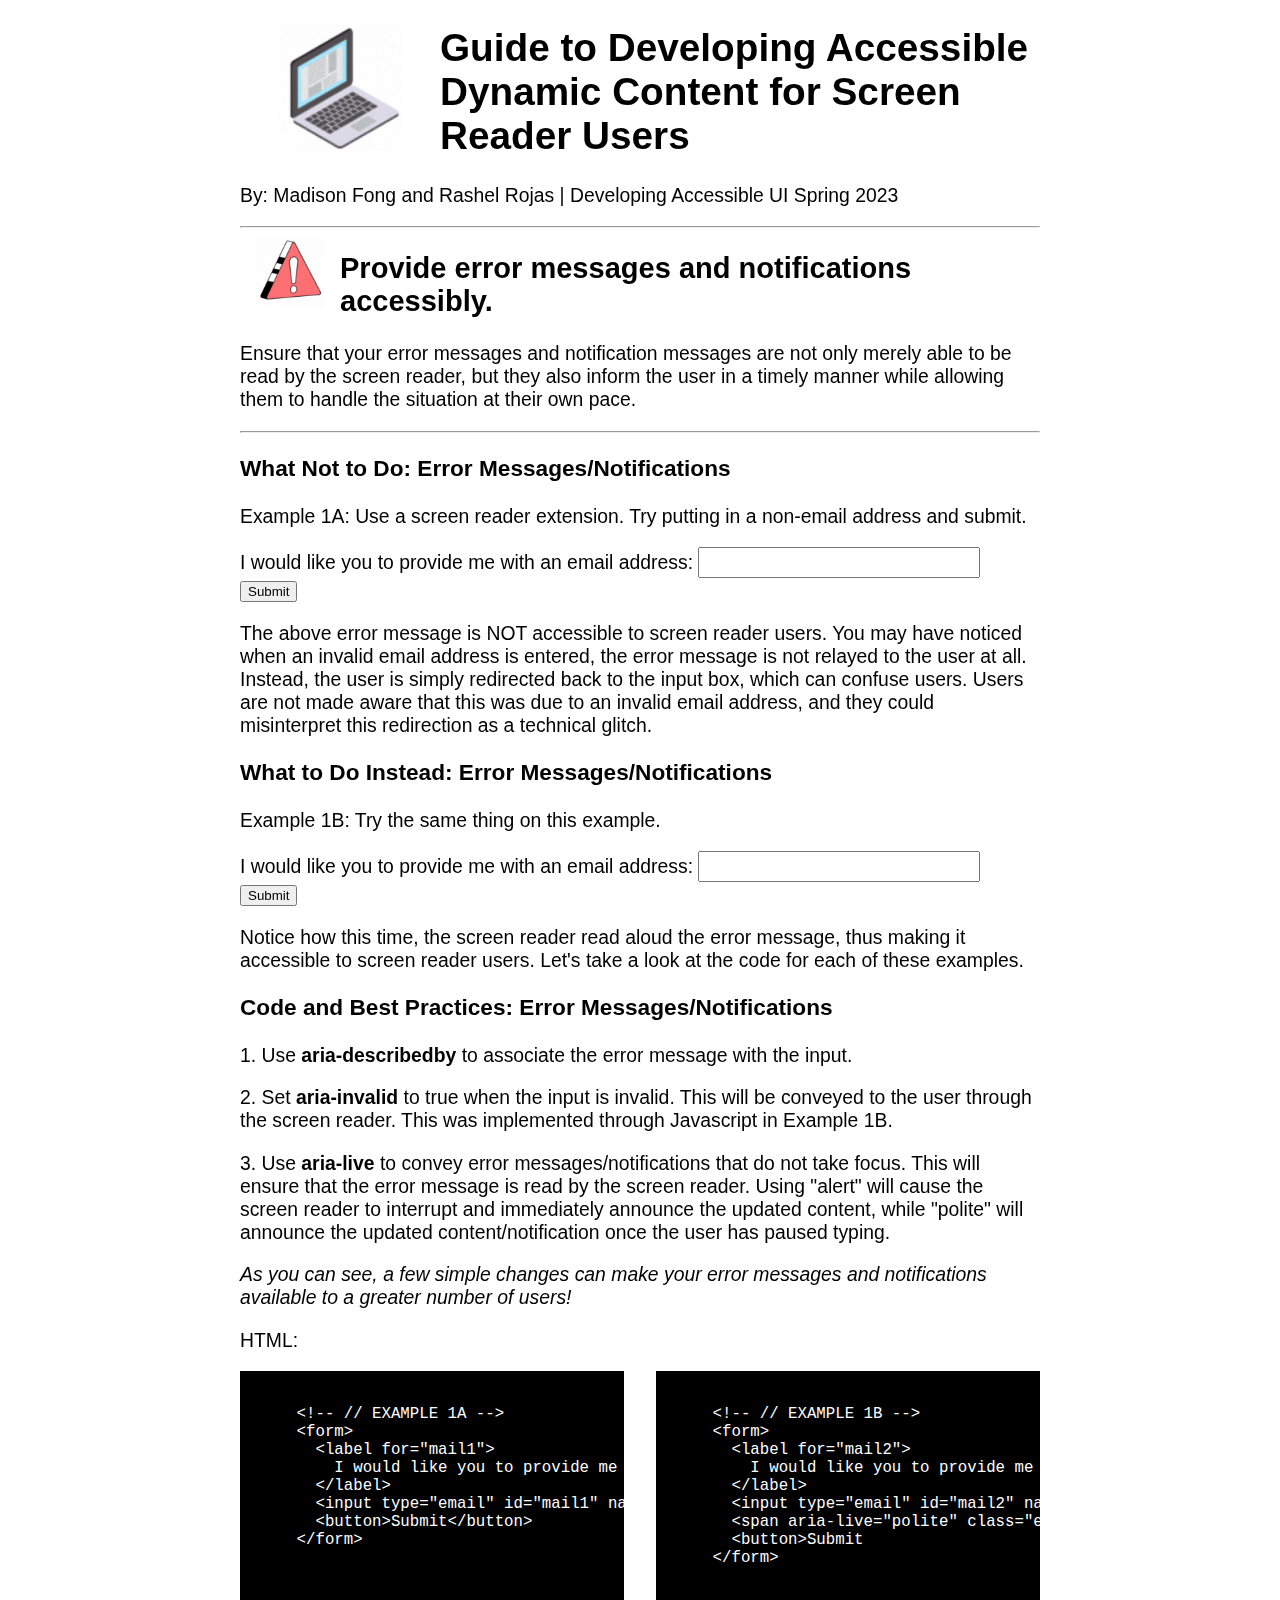
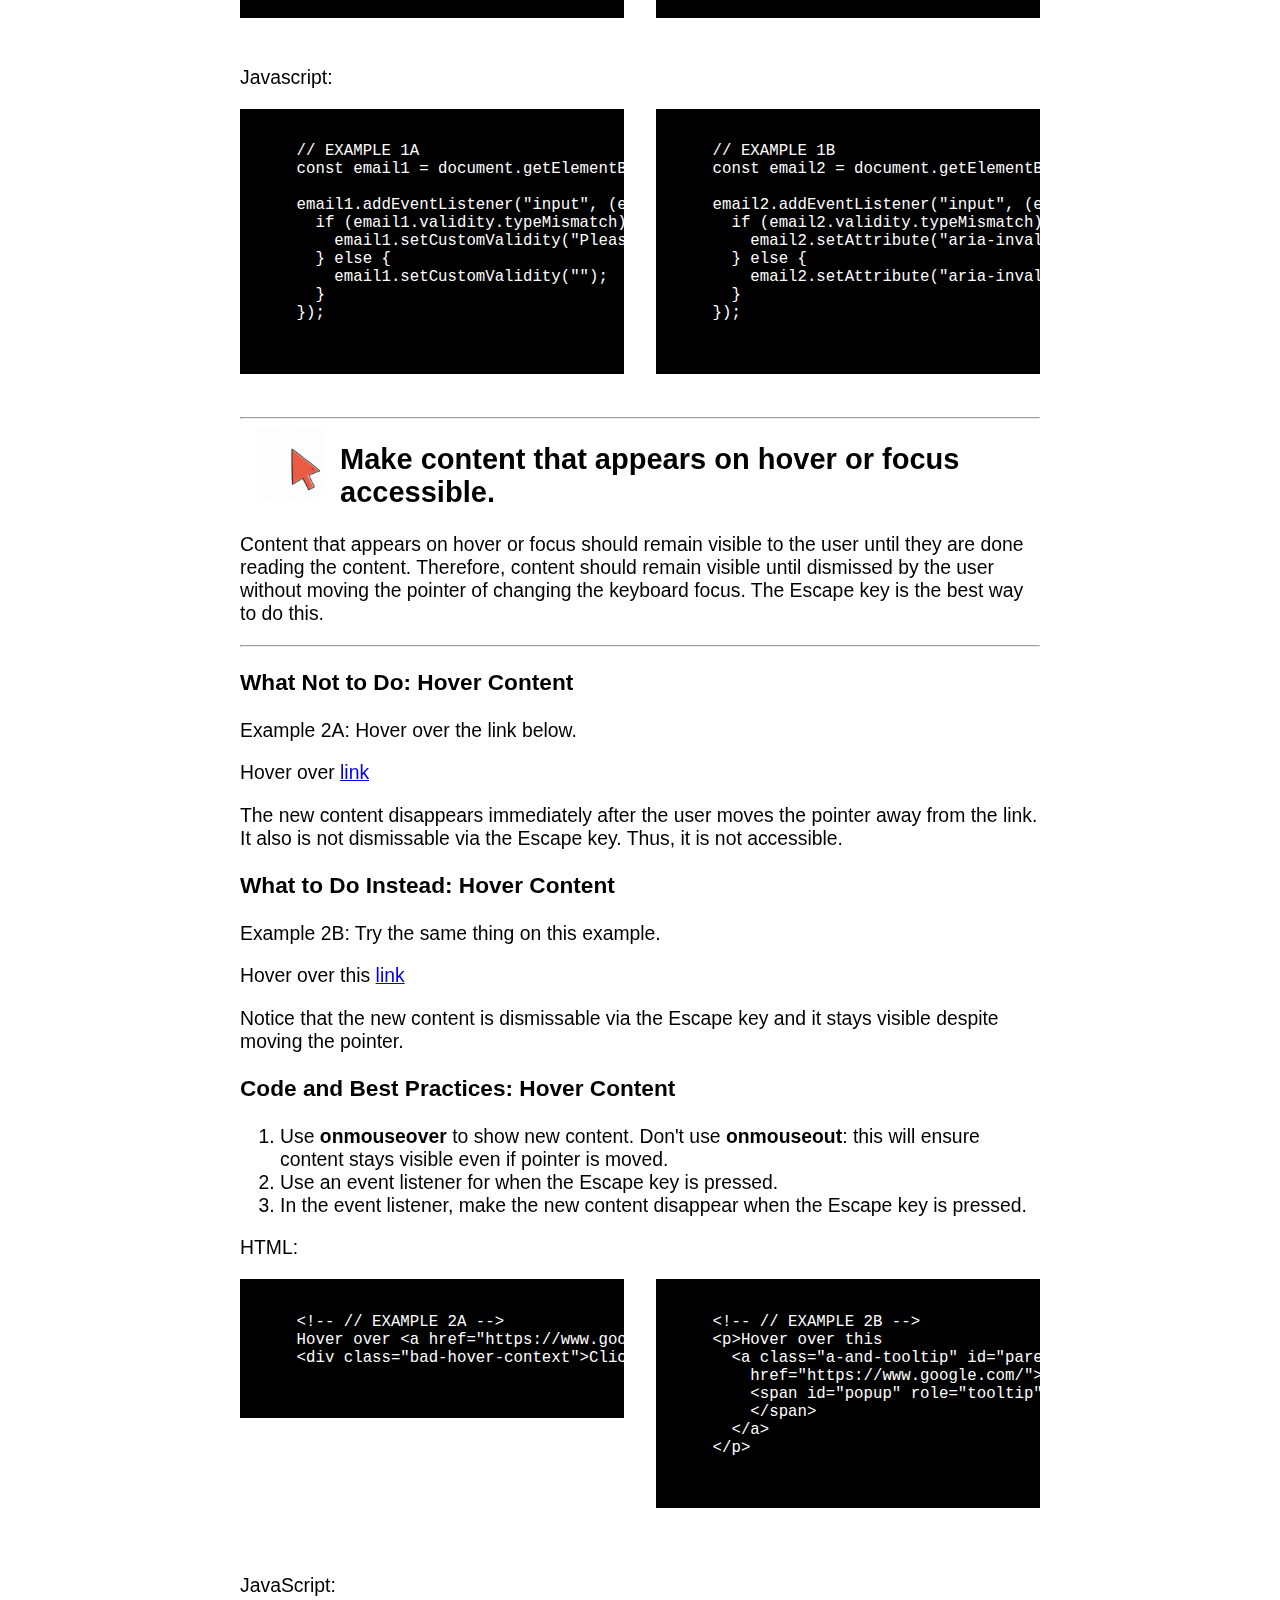
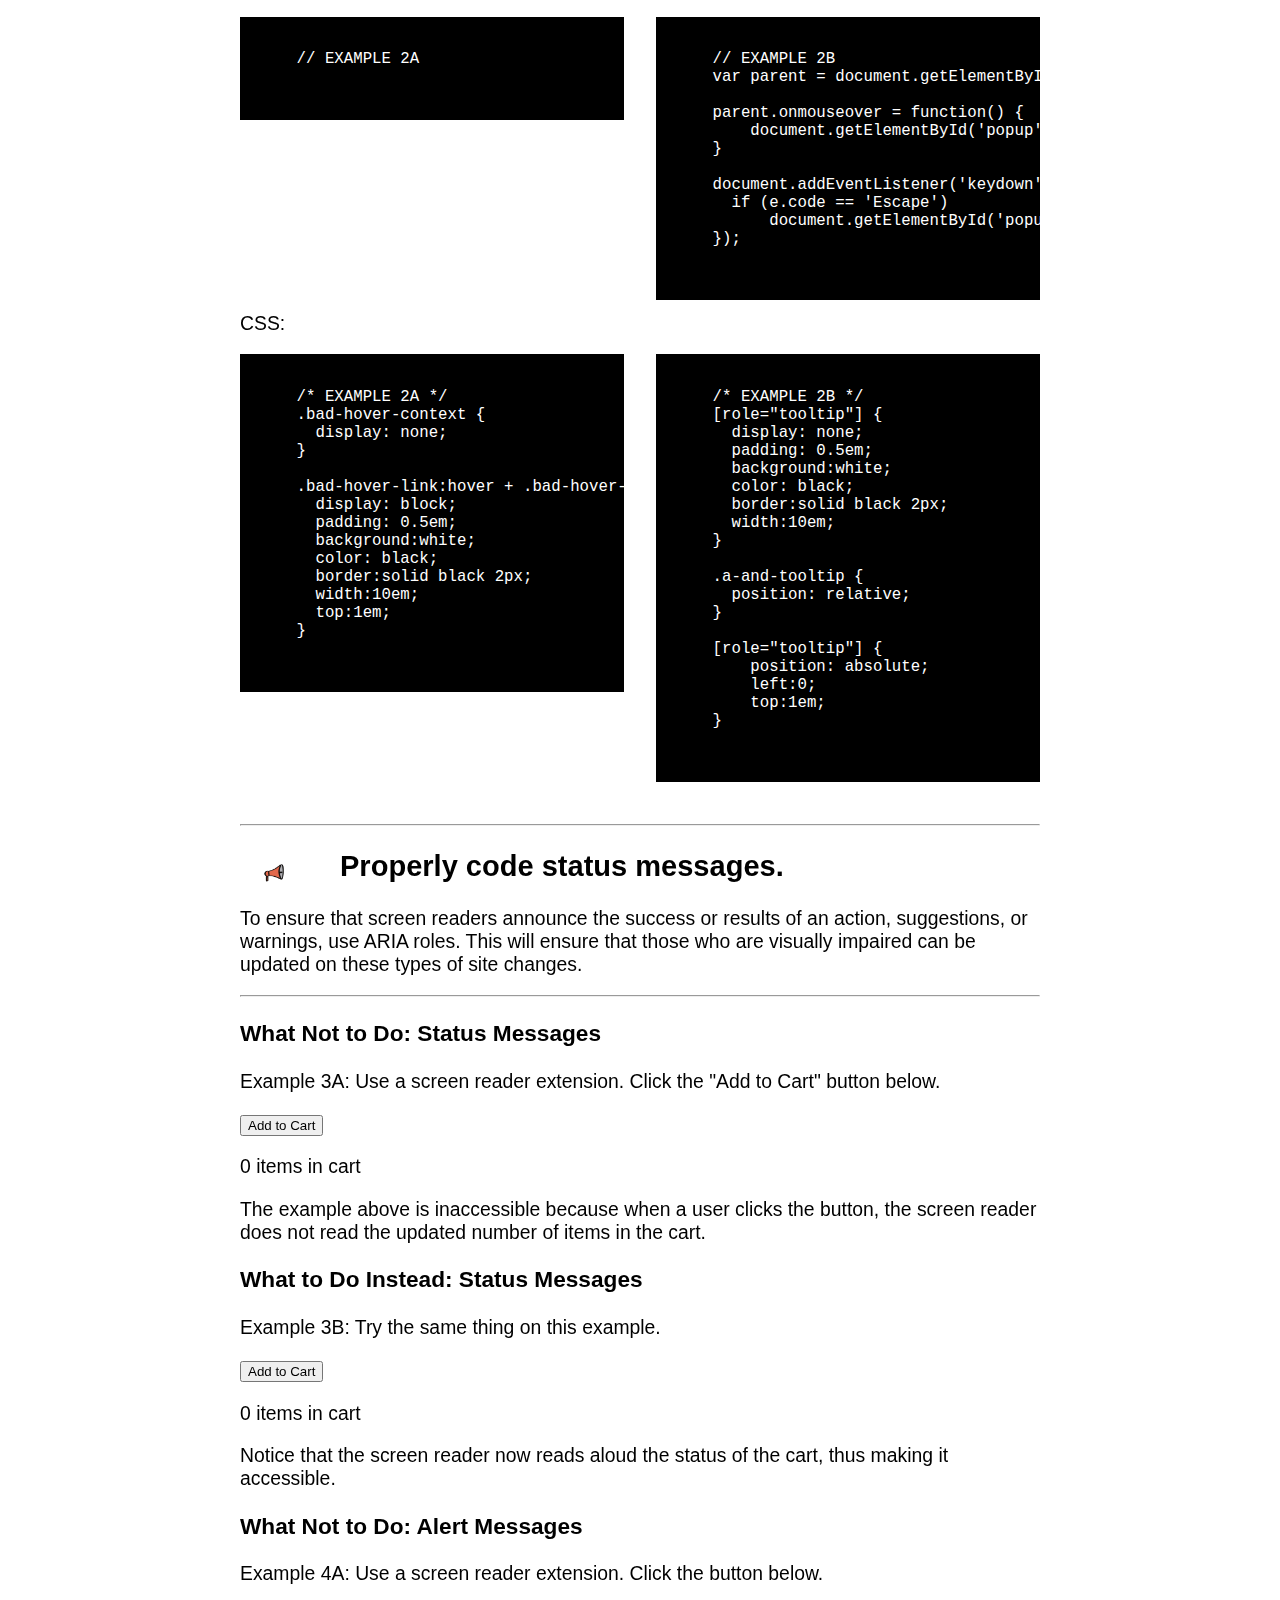
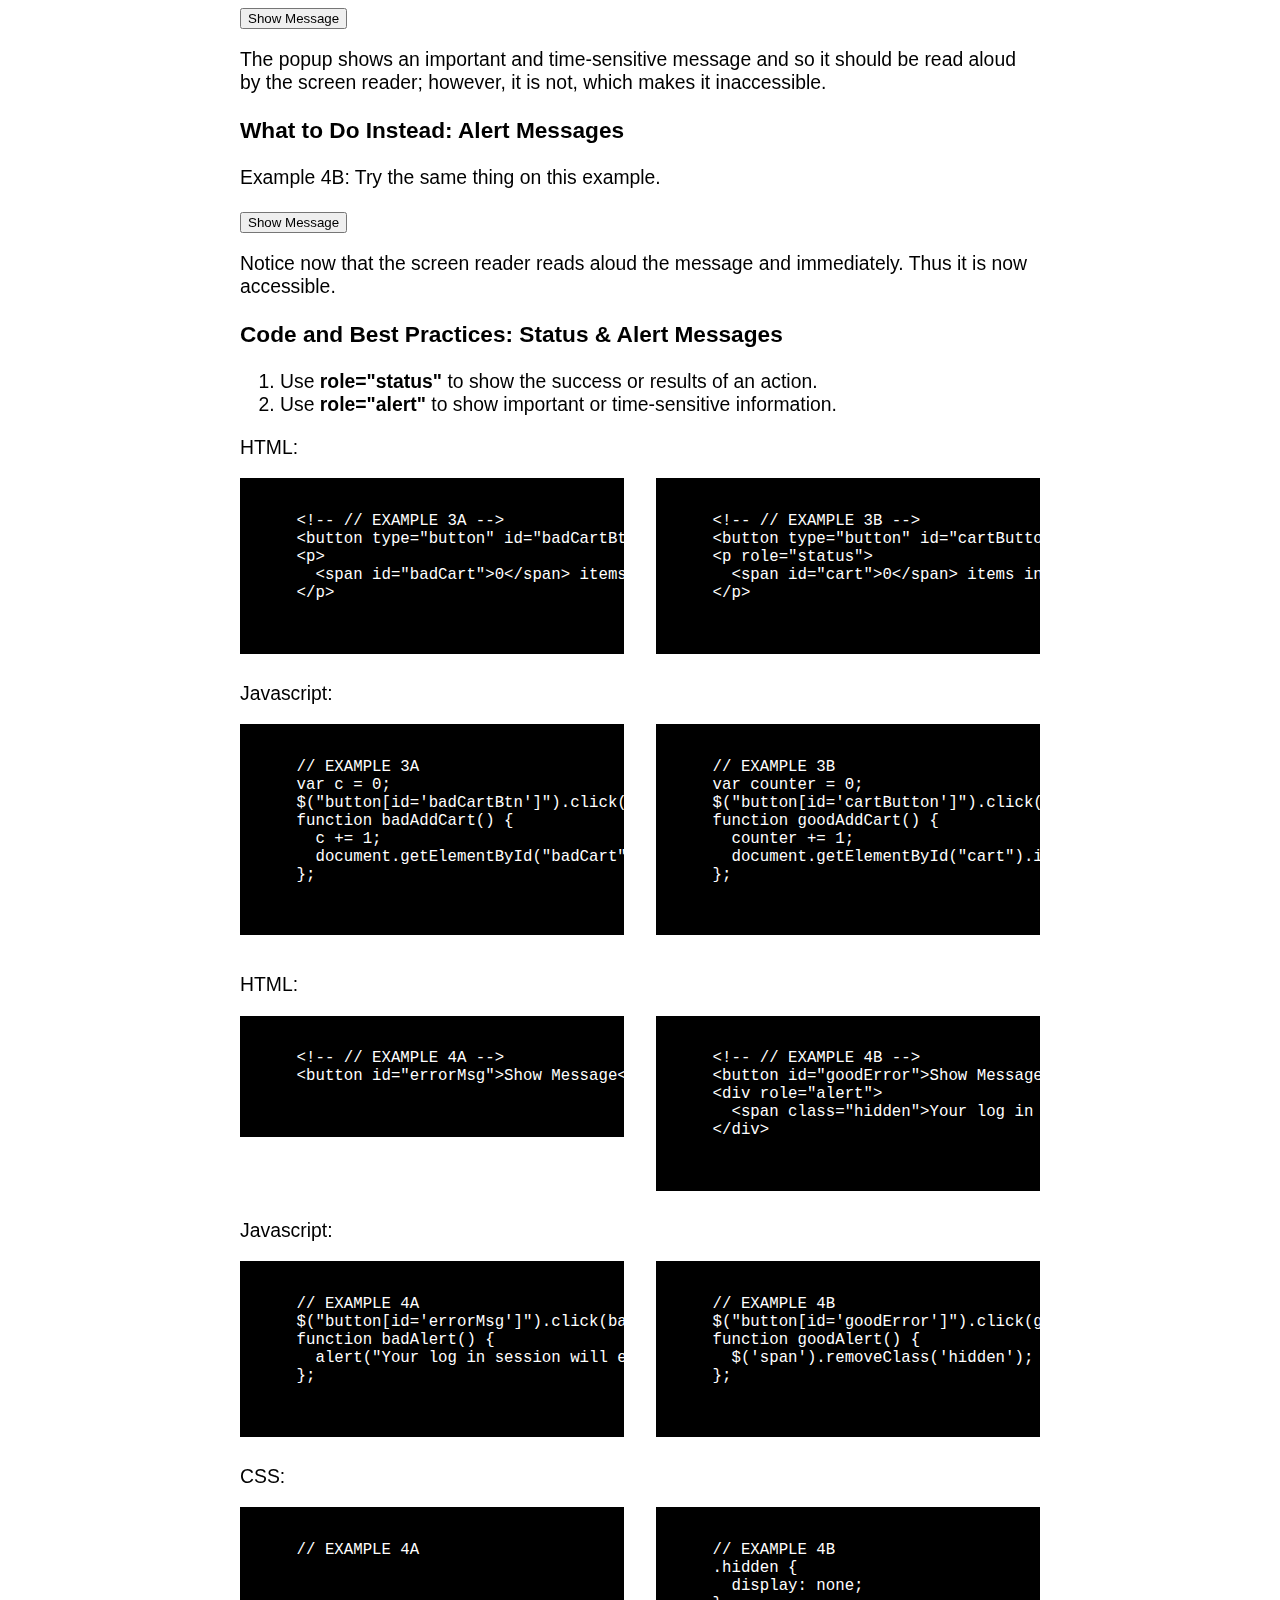
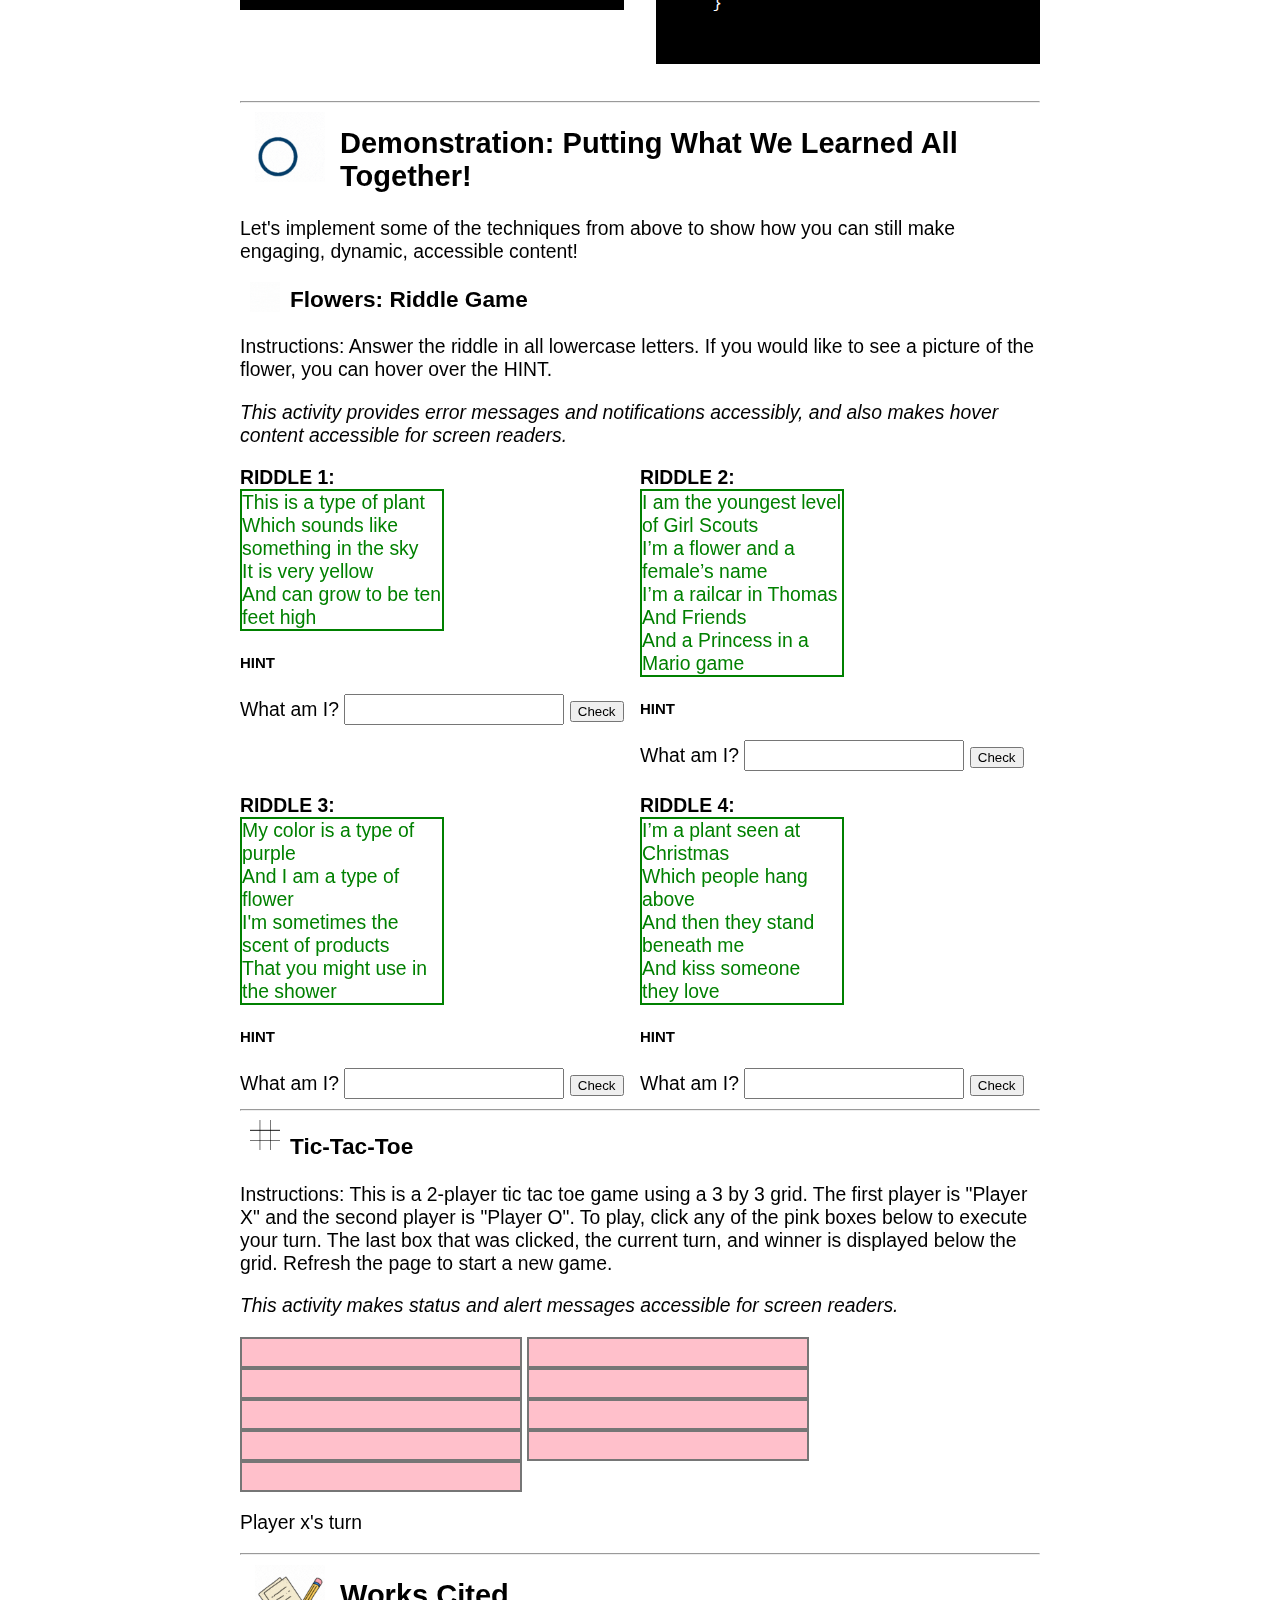
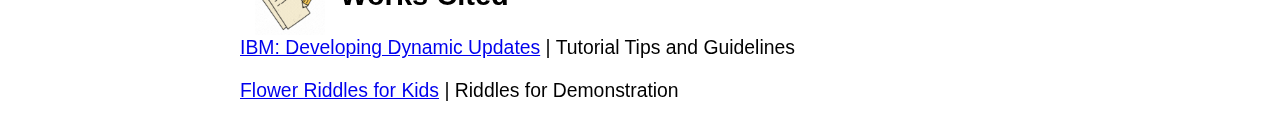
==== index.html @ 97b71809 "moved files" ====
<!DOCTYPE html>
<html lang="en">
<head>
  <meta charset="utf-8">
  <title>Guide to Developing Accessible Dynamic Content for Screen Reader Users</title>
  <link rel="stylesheet" href="css/reader.css">
  <script src="https://ajax.googleapis.com/ajax/libs/jquery/3.2.1/jquery.min.js"></script>
  <script src="scripts/reader.js"></script>
</head>
<body>
<div class="offscreen"></div>
<div class="container">

<div class="h1leftgif">
  <img src="pics/computer.gif" alt="scrolling computer gif">
</div>
<h1>Guide to Developing Accessible Dynamic Content for Screen Reader Users</h1>
<p>By: Madison Fong and Rashel Rojas | Developing Accessible UI Spring 2023</p>

<hr>

<!-- LEVEL 1: ERROR MESSAGES -->
<div class="h2leftgif">
  <img src="pics/notification.gif" alt="notification triangle gif">
</div>
<h2>Provide error messages and notifications accessibly.</h2>
<p>Ensure that your error messages and notification messages are not only merely able to be read by the screen reader,
  but they also inform the user in a timely manner while allowing them to handle the situation at their own pace.</p>
  
<hr>

<h3>What Not to Do: Error Messages/Notifications</h3>
<p>Example 1A: Use a screen reader extension. Try putting in a non-email address and submit.</p>
  <!-- Code from: https://developer.mozilla.org/en-US/docs/Learn/Forms/Form_validation -->
<form>
  <label for="mail1">
    I would like you to provide me with an email address:
  </label>
  <input type="email" id="mail1" name="mail1" />
  <button>Submit</button>
</form>
<p>The above error message is NOT accessible to screen reader users. You may have noticed when an invalid email address
  is entered, the error message is not relayed to the user at all. Instead, the user is simply redirected back to the
  input box, which can confuse users. Users are not made aware that this was due to an invalid email address, and they
  could misinterpret this redirection as a technical glitch.</p>
<h3>What to Do Instead: Error Messages/Notifications</h3>
<p>Example 1B: Try the same thing on this example.</p>
<form>
  <label for="mail2">
    I would like you to provide me with an email address:
  </label>
  <input type="email" id="mail2" name="mail2" required aria-describedby="errmsg" aria-invalid="false"/>
  <button>Submit</button>
  <span aria-live="polite" class="errmsg" id="errmsg" hidden>Please enter a valid email address.</span>
</form>
<p>Notice how this time, the screen reader read aloud the error message, thus making it accessible to screen reader users.
  Let's take a look at the code for each of these examples.</p>
<h3>Code and Best Practices: Error Messages/Notifications</h3>

<p>1. Use <b>aria-describedby</b> to associate the error message with the input.</p>
<p>2. Set <b>aria-invalid</b> to true when the input is invalid. This will be conveyed to the user through the screen reader.
  This was implemented through Javascript in Example 1B.</p>
<p>3. Use <b>aria-live</b> to convey error messages/notifications that do not take focus. This will ensure that the error
  message is read by the screen reader. Using "alert" will cause the screen reader to interrupt and immediately announce the
  updated content, while "polite" will announce the updated content/notification once the user has paused typing.</p>
<p><i>As you can see, a few simple changes can make your error messages and notifications available to a greater number of users!</i></p>

<p>HTML:</p>
<div class="codeleft">
  <pre>
    <code>
      &lt;!-- // EXAMPLE 1A -->
      &lt;form>
        &lt;label for="mail1">
          I would like you to provide me with an email address:
        &lt;/label>
        &lt;input type="email" id="mail1" name="mail1" />
        &lt;button>Submit&lt;/button>
      &lt;/form>

    </code>
  </pre>
</div>

<div class="coderight">
  <pre>
    <code>
      &lt;!-- // EXAMPLE 1B -->
      &lt;form>
        &lt;label for="mail2">
          I would like you to provide me with an email address:
        &lt;/label>
        &lt;input type="email" id="mail2" name="mail2" required aria-describedby="errmsg" aria-invalid="false"/>
        &lt;span aria-live="polite" class="errmsg" id="errmsg" hidden>Please enter a valid email address.</span>
        &lt;button>Submit</button>
      &lt;/form>
    </code>
  </pre>
</div>

<br> <br> <br> <br> <br> <br> <br> <br> <br> <br> <br> <br> 
<p>Javascript:</p>
<div class="codeleft">
  <pre>
    <code>
      // EXAMPLE 1A
      const email1 = document.getElementById("mail1");
  
      email1.addEventListener("input", (event) => {
        if (email1.validity.typeMismatch) {
          email1.setCustomValidity("Please enter a valid email address.");
        } else {
          email1.setCustomValidity("");
        }
      });
    </code>
  </pre>
</div>

<div class="coderight">
  <pre>
    <code>
      // EXAMPLE 1B
      const email2 = document.getElementById("mail2");

      email2.addEventListener("input", (event) => {
        if (email2.validity.typeMismatch) {
          email2.setAttribute("aria-invalid", "true");
        } else {
          email2.setAttribute("aria-invalid", "false")
        }
      });
    </code>
  </pre>
</div>

<br> <br> <br> <br> <br> <br> <br> <br> <br> <br> <br> <br> <br>

<hr>

<!-- LEVEL 2: HOVER CONTENT -->

<div class="h2leftgif">
  <img src="pics/click.gif" alt="mouse cursor clicking gif">
</div>
<h2>Make content that appears on hover or focus accessible.</h2>
<p>Content that appears on hover or focus should remain visible to the user until they are
  done reading the content. Therefore, content should remain visible until dismissed by the user
  without moving the pointer of changing the keyboard focus. The Escape key is the best way to do this.
</p>

<hr>

<h3>What Not to Do: Hover Content</h3>
<p>Example 2A: Hover over the link below. </p>
Hover over <a href="https://www.google.com/" class="bad-hover-link">link</a>
<div class="bad-hover-context">Clicking the link will open Google.</div>
<p>The new content disappears immediately after the user moves the pointer
  away from the link. It also is not dismissable via the Escape key. Thus,
  it is not accessible.
</p>

<h3>What to Do Instead: Hover Content</h3>
<p>Example 2B: Try the same thing on this example.</p>
<!--Code Source: https://www.w3.org/WAI/WCAG21/Techniques/client-side-script/SCR39-->
<p>Hover over this 
  <a class="a-and-tooltip" id="parent" 
    href="https://www.google.com/">link
    <span id="popup" role="tooltip">Clicking the link will open Google.
    </span>
  </a>
</p>
<p>Notice that the new content is dismissable via the Escape key and it stays
  visible despite moving the pointer.
</p>

<h3>Code and Best Practices: Hover Content</h3>
<ol>
  <li>Use <b>onmouseover</b> to show new content. Don't use <b>onmouseout</b>: 
    this will ensure content stays visible even if pointer is moved.</li>
  <li>Use an event listener for when the Escape key is pressed. </li>
  <li>In the event listener, make the new content disappear when the Escape key is pressed.</li>
</ol> 

<p>HTML:</p>
<div class="codeleft">
  <pre>
    <code>
      &lt;!-- // EXAMPLE 2A -->
      Hover over &lt;a href="https://www.google.com/" class="bad-hover-link">link&lt;/a>
      &lt;div class="bad-hover-context">Clicking the link will open Google.&lt;/div>
    </code>
  </pre>
</div>

<div class="coderight">
  <pre>
    <code>
      &lt;!-- // EXAMPLE 2B -->
      &lt;p>Hover over this 
        &lt;a class="a-and-tooltip" id="parent" 
          href="https://www.google.com/">link
          &lt;span id="popup" role="tooltip">Clicking the link will open Google.
          &lt;/span>
        &lt;/a>
      &lt;/p>
    </code>
  </pre>
</div>

<br> <br> <br> <br> <br> <br> <br> <br> <br> <br> <br> <br> 

<p>JavaScript:</p>
<div class="codeleft">
  <pre>
    <code> 
      // EXAMPLE 2A 
    </code>
  </pre>
</div>

<div class="coderight">
  <pre>
    <code>
      // EXAMPLE 2B
      var parent = document.getElementById('parent');

      parent.onmouseover = function() {
          document.getElementById('popup').style.display = 'block';
      }

      document.addEventListener('keydown', (e) => {
        if (e.code == 'Escape')
            document.getElementById('popup').style.display = 'none';
      });
    </code>
  </pre>
</div>

<br> <br> <br> <br> <br> <br> <br> <br> <br> <br> <br> <br> 

<p>CSS:</p>
<div class="codeleft">
  <pre>
    <code>
      /* EXAMPLE 2A */
      .bad-hover-context {
        display: none;
      }
      
      .bad-hover-link:hover + .bad-hover-context {
        display: block;
        padding: 0.5em;
        background:white;
        color: black;
        border:solid black 2px;
        width:10em;
        top:1em;  
      }
    </code>
  </pre>
</div>

<div class="coderight">
  <pre>
    <code>
      /* EXAMPLE 2B */
      [role="tooltip"] {
        display: none;
        padding: 0.5em;
        background:white;
        color: black;
        border:solid black 2px;
        width:10em;
      }
      
      .a-and-tooltip {
        position: relative;
      }
      
      [role="tooltip"] {
          position: absolute;
          left:0;
          top:1em;
      }
    </code>
  </pre>
</div>

<br> <br> <br> <br> <br> <br> <br> <br> <br> <br> <br> <br> <br>
<br> <br> <br> <br> <br> <br> <br>

<!-- LEVEL 2: STATUS MESSAGES -->
<hr>
<div class="h2leftgif">
  <img src="pics/announce.gif" alt="megaphone gif">
</div>
<h2> Properly code status messages. </h2>
<p>
  To ensure that screen readers announce the success or results of an action, suggestions,
  or warnings, use ARIA roles. This will ensure that those who are visually impaired can 
  be updated on these types of site changes.
</p>
<hr>

<!-- examples -->
<!-- Source: https://www.w3.org/WAI/WCAG22/Techniques/aria/ARIA22-->
<h3>What Not to Do: Status Messages</h3>
<p>Example 3A: Use a screen reader extension. Click the "Add to Cart" button below. </p>
<button type="button" id="badCartBtn">Add to Cart</button>
<p>
  <span id="badCart">0</span> items in cart
</p>
<p> 
  The example above is inaccessible because when a user clicks the button, 
  the screen reader does not read the updated number of items in the cart. 
</p>

<h3>What to Do Instead: Status Messages</h3>
<p>Example 3B: Try the same thing on this example.</p>
<button type="button" id="cartButton">Add to Cart</button>
<p role="status">
  <span id="cart">0</span> items in cart
</p>
<p> 
  Notice that the screen reader now reads aloud the status of the cart, 
  thus making it accessible.
</p>

<h3>What Not to Do: Alert Messages</h3>
<p>Example 4A: Use a screen reader extension. Click the button below.</p>
<button id="errorMsg">Show Message</button>
<p> 
  The popup shows an important and time-sensitive message and so it should 
  be read aloud by the screen reader; however, it is not, which makes it 
  inaccessible.
</p>

<!-- Source: https://developer.mozilla.org/en-US/docs/Web/Accessibility/ARIA/
Roles/alert_role -->
<h3>What to Do Instead: Alert Messages</h3>
<p>Example 4B: Try the same thing on this example.</p>
<button id="goodError">Show Message</button>
<div role="alert">
  <span class="hidden">Your log in session will expire in 2 minutes!</span>
</div>
<p> 
  Notice now that the screen reader reads aloud the message and immediately. Thus it 
  is now accessible.
</p>

<h3>Code and Best Practices: Status & Alert Messages</h3>
<ol>
  <li>Use <b>role="status"</b> to show the success or results of an action. </li>
  <li>Use <b>role="alert"</b> to show important or time-sensitive information. </li>
</ol> 

<p>HTML:</p>
<div class="codeleft">
  <pre>
    <code>
      &lt;!-- // EXAMPLE 3A -->
      &lt;button type="button" id="badCartBtn">Add to Cart&lt;/button>
      &lt;p>
        &lt;span id="badCart">0&lt;/span> items in cart
      &lt;/p>
    </code>
  </pre>
</div>

<div class="coderight">
  <pre>
    <code>
      &lt;!-- // EXAMPLE 3B -->
      &lt;button type="button" id="cartButton">Add to Cart&lt;/button>
      &lt;p role="status">
        &lt;span id="cart">0&lt;/span> items in cart
      &lt;/p>
    </code>
  </pre>
</div>

<br> <br> <br> <br> <br> <br> <br> <br> 
<p>Javascript:</p>
<div class="codeleft">
  <pre>
    <code>
      // EXAMPLE 3A
      var c = 0;
      $("button[id='badCartBtn']").click(badAddCart);
      function badAddCart() {
        c += 1;
        document.getElementById("badCart").innerHTML = c;
      };
    </code>
  </pre>
</div>

<div class="coderight">
  <pre>
    <code>
      // EXAMPLE 3B
      var counter = 0;
      $("button[id='cartButton']").click(goodAddCart);
      function goodAddCart() {
        counter += 1;
        document.getElementById("cart").innerHTML = counter;
      };
    </code>
  </pre>
</div>

<br> <br> <br> <br> <br> <br> <br> <br> <br> <br> 

<p>HTML:</p>
<div class="codeleft">
  <pre>
    <code>
      &lt;!-- // EXAMPLE 4A -->
      &lt;button id="errorMsg">Show Message&lt;/button>
    </code>
  </pre>
</div>

<div class="coderight">
  <pre>
    <code>
      &lt;!-- // EXAMPLE 4B -->
      &lt;button id="goodError">Show Message&lt;/button>
      &lt;div role="alert">
        &lt;span class="hidden">Your log in session will expire in 2 minutes!&lt;/span>
      &lt;/div>
    </code>
  </pre>
</div>

<br> <br> <br> <br> <br> <br> <br> <br> 
<p>Javascript:</p>
<div class="codeleft">
  <pre>
    <code>
      // EXAMPLE 4A
      $("button[id='errorMsg']").click(badAlert);
      function badAlert() {
        alert("Your log in session will expire in 2 minutes!");
      };
    </code>
  </pre>
</div>

<div class="coderight">
  <pre>
    <code>
      // EXAMPLE 4B
      $("button[id='goodError']").click(goodAlert);
      function goodAlert() {
        $('span').removeClass('hidden');
      };
    </code>
  </pre>
</div>

<br> <br> <br> <br> <br> <br> <br> <br> 
<p>CSS:</p>
<div class="codeleft">
  <pre>
    <code>
      // EXAMPLE 4A
    </code>
  </pre>
</div>

<div class="coderight">
  <pre>
    <code>
      // EXAMPLE 4B
      .hidden {
        display: none;
      }
    </code>
  </pre>
</div>

<br> <br> <br> <br> <br> <br> <br> <br> 
<hr>

<!-- DEMO -->
<!-- Flower Riddles Game -->
<div class="h2leftgif">
  <img src="pics/check.gif" alt="checkmark checking circle gif">
</div>
<h2>Demonstration: Putting What We Learned All Together!</h2>
<p>Let's implement some of the techniques from above to show how you can still make engaging, dynamic, accessible content!</p>

<div class="h3leftgif">
  <img src="pics/flower.gif" alt="pink flower growing gif">
</div>
<h3>Flowers: Riddle Game</h3>
<p>Instructions: Answer the riddle in all lowercase letters. If you would like to see a picture of the flower, you can hover over the HINT.</p>
<p><i>This activity provides error messages and
  notifications accessibly, and also makes hover content accessible for screen readers.</i></p>

<div class="row noMargin">
  <div>
    <b>RIDDLE 1:</b><br>
    <div class="riddle">
      This is a type of plant <br>
      Which sounds like something in the sky <br>
      It is very yellow <br>
      And can grow to be ten feet high <br>
    </div><br> <br>

    <div class="hint">
      <span class="a-and-tooltip" id="hint1" 
        >HINT
        <span id="popup_sunflower" role="tooltip"> <img src="pics/sunflower.png" alt="a tall, yellow flower in a field"></span>
      </span>
    </div><br>

    <form>
      <label for="riddle_sunflower">
        What am I?
      </label>
      <input size="15" type="text" id="riddle_sunflower" name="riddle_sunflower" required aria-describedby="errmsg_sunflower" aria-invalid="false"/>
      <button id="riddleAnswer_sunflower" type="button">Check</button>
      <span aria-live="polite" class="errmsg" id="errmsg_sunflower" hidden>Wrong answer. Please try again.</span>
      <span aria-live="polite" class="correctmsg" id="correctmsg_sunflower" hidden>Correct! It is a sunflower.</span>
    </form>
  </div>
  <div>
    <b>RIDDLE 2:</b>
    <br>
    <div class="riddle">
      I am the youngest level of Girl Scouts <br>
      I’m a flower and a female’s name <br>
      I’m a railcar in Thomas And Friends <br>
      And a Princess in a Mario game <br>
    </div><br> <br>

    <div class="hint">
      <span class="a-and-tooltip" id="hint2" 
        >HINT
        <span id="popup_daisy" role="tooltip"> <img src="pics/daisy.png" alt="flowers with small white petals and a yellow center"></span>
      </span>
    </div><br>

    <form>
      <label for="riddle_daisy">
        What am I?
      </label>
      <input size="15" type="text" id="riddle_daisy" name="riddle_daisy" required aria-describedby="errmsg_daisy" aria-invalid="false"/>
      <button id="riddleAnswer_daisy" type="button">Check</button>
      <span aria-live="polite" class="errmsg" id="errmsg_daisy" hidden>Wrong answer. Please try again.</span>
      <span aria-live="polite" class="correctmsg" id="correctmsg_daisy" hidden>Correct! It is a daisy.</span>
    </form>
    <br>
  </div>
</div>
<div class ="row noMargin">
  <div class="three">
    <b>RIDDLE 3:</b>
    <br>
    <div class="riddle">
      My color is a type of purple <br>
      And I am a type of flower <br>
      I'm sometimes the scent of products <br>
      That you might use in the shower <br>
    </div>

    <br> <br>

    <div class="hint">
      <span class="a-and-tooltip" id="hint3" 
        >HINT
        <span id="popup_lavender" role="tooltip"> <img src="pics/lavender.png" alt="long and thin purple plants with small petals"></span>
      </span>
    </div>

    <br>

    <form>
      <label for="riddle_lavender">
        What am I?
      </label>
      <input size="15" type="text" id="riddle_lavender" name="riddle_lavender" required aria-describedby="errmsg_lavender" aria-invalid="false"/>
      <button id="riddleAnswer_lavender" type="button">Check</button>
      <span aria-live="polite" class="errmsg" id="errmsg_lavender" hidden>Wrong answer. Please try again.</span>
      <span aria-live="polite" class="correctmsg" id="correctmsg_lavender" hidden>Correct! It is lavender.</span>
    </form>
  </div>
  <div class="four">
    <b>RIDDLE 4:</b>
    <br>
    <div class="riddle">
      I’m a plant seen at Christmas <br>
      Which people hang above <br>
      And then they stand beneath me <br>
      And kiss someone they love <br>
    </div>

    <br> <br>

    <div class="hint">
      <span class="a-and-tooltip" id="hint4" 
        >HINT
        <span id="popup_mistletoe" role="tooltip"> <img src="pics/mistletoe.png" alt="cluster of large green leaves and small, circular red berries"></span>
      </span>
    </div>

    <br>

    <form>
      <label for="riddle_mistletoe">
        What am I?
      </label>
      <input size="15" type="text" id="riddle_mistletoe" name="riddle_mistletoe" required aria-describedby="errmsg_mistletoe" aria-invalid="false"/>
      <button id="riddleAnswer_mistletoe" type="button">Check</button>
      <span aria-live="polite" class="errmsg" id="errmsg_mistletoe" hidden>Wrong answer. Please try again.</span>
      <span aria-live="polite" class="correctmsg" id="correctmsg_mistletoe" hidden>Correct! It is mistletoe.</span>
    </form>
  </div>
</div>

<hr>

<!-- Tic tac toe Game -->

<div class="h3leftgif">
  <img src="pics/tictactoe.gif" alt="tic tac toe game gif">
</div>
<h3>Tic-Tac-Toe</h3>
<p>
  Instructions: This is a 2-player tic tac toe game using a 3 by 3 grid. The first 
  player is "Player X" and the second player is "Player O". To play, click any of 
  the pink boxes below to execute your turn. The last box that was clicked, 
  the current turn, and winner is displayed below the grid.
  Refresh the page to start a new game.
</p>
<p>
  <i>
    This activity makes status and alert messages accessible for screen readers.
  </i>
</p>

<input type="text" id="b1" class="box" readonly>
<input type="text" id="b2" class="box" readonly>
<input type="text" id="b3" class="box" readonly>
<input type="text" id="b4" class="box" readonly>
<input type="text" id="b5" class="box" readonly>
<input type="text" id="b6" class="box" readonly>
<input type="text" id="b7" class="box" readonly>
<input type="text" id="b8" class="box" readonly>
<input type="text" id="b9" class="box" readonly>
<br>
<p role="status">
  <span id="update">Player x's turn</span>
</p>
<div role="alert">
  <span id="errorAlert"></span>
</div>
<div role="alert">
  <span id="gameResult"></span>
</div>
<hr>

<div class="h2leftgif">
  <img src="pics/writing.gif" alt="pencil writing on paper gif">
</div>
<h2>Works Cited</h2>
<p><a href="https://www.ibm.com/able/toolkit/develop/dynamic-updates/">IBM: Developing Dynamic Updates</a> | Tutorial Tips and Guidelines</p>
<p><a href="https://riddles-for-kids.org/flower-riddles/">Flower Riddles for Kids</a> | Riddles for Demonstration</p>

</div><!-- end div.container -->
</body>
</html>
---- css/reader.css ----
html,body {
    font-family: arial;
    font-size: 1.1em;
  }
  
.container {
  margin: auto;
  width: 800px;
}

.heading {
  margin: 1em 0;
}

.heading2 {
  font-weight: bold;
  font-size: 1.5em;
  margin: .5em 0;
}

input,textarea {
  font-size: 1.1em;
}


.offscreen {
  top: -1000px;
  font-size: 1px;
}


#videoplayer {
  text-align: center;
  position: relative;
  top: -100px;
}

.error {
  color: red;
}

#accessibilitybanner {
  width: 857px;
  height: 207px;
  background-image: url(pics/blankbackground.png);
}

.codeleft {
  background-color: black;
  color: white;
  width: 48%;
  float: left;
  overflow: scroll;
}

.coderight {
  background-color: black;
  color: white;
  width: 48%;
  float: right;
  overflow: scroll;
}

/* Bad Hover Example */
.bad-hover-context {
  display: none;
}

.bad-hover-link:hover + .bad-hover-context {
  display: block;
  padding: 0.5em;
  background:white;
  color: black;
  border:solid black 2px;
  width:10em;
  top:1em;  
}

/* Good Hover Example */
[role="tooltip"] {
    display: none;
    padding: 0.5em;
    background:white;
    color: black;
    border:solid black 2px;
    width:10em;
}

.a-and-tooltip {
  position: relative;
}

[role="tooltip"] {
    position: absolute;
    left:0;
    top:1em;
    z-index: 10;
}

.riddle {
  border: 2px solid green;
  color: green;
  position: relative;
  display: inline-block;
  height: auto;
  font-family: Arial, Helvetica, sans-serif;
}

.hint {
  color: black;
  font-size: 15px;
  font-weight: bold;
}

.errmsg {
  color:red;
  font-size: 15px;
}

.correctmsg {
  color: green;
  font-size: 15px;
}

.row {
  display: flex;
  width: 100%;
}

.row div {
  width: 50%;
}

.noMargin {
  margin: 0px;
}

.h1leftgif {
  width: 200px;
  height: 125px;
  float: left;
  display: flex;
  justify-content: center;
}

.h2leftgif {
  width: 100px;
  height: 70px;
  float: left;
  display: flex;
  justify-content: center;
}

.h3leftgif {
  width: 50px;
  height: 30px;
  float: left;
  display: flex;
  justify-content: center;
}

.hidden {
  display: none;
}

/* tic tac toe */
.box {
  background-color: pink;
  border-style: solid;
}
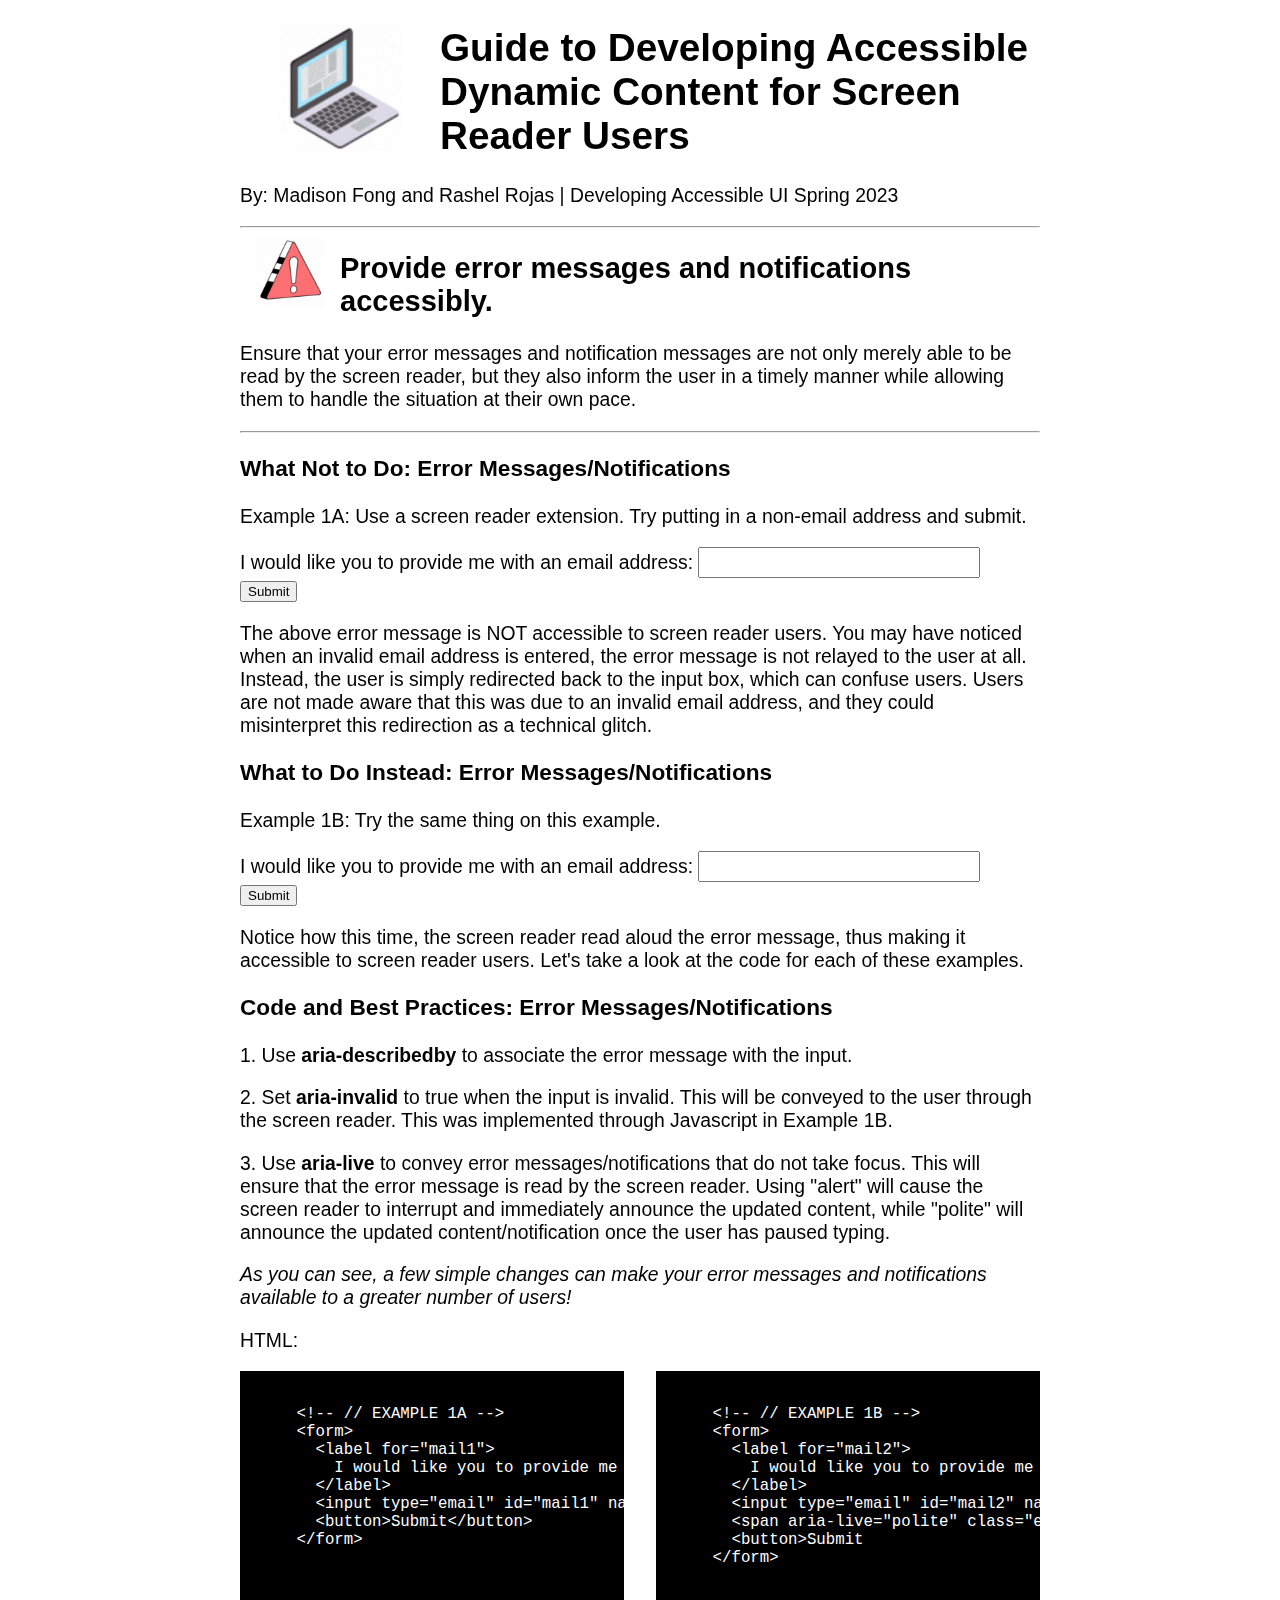
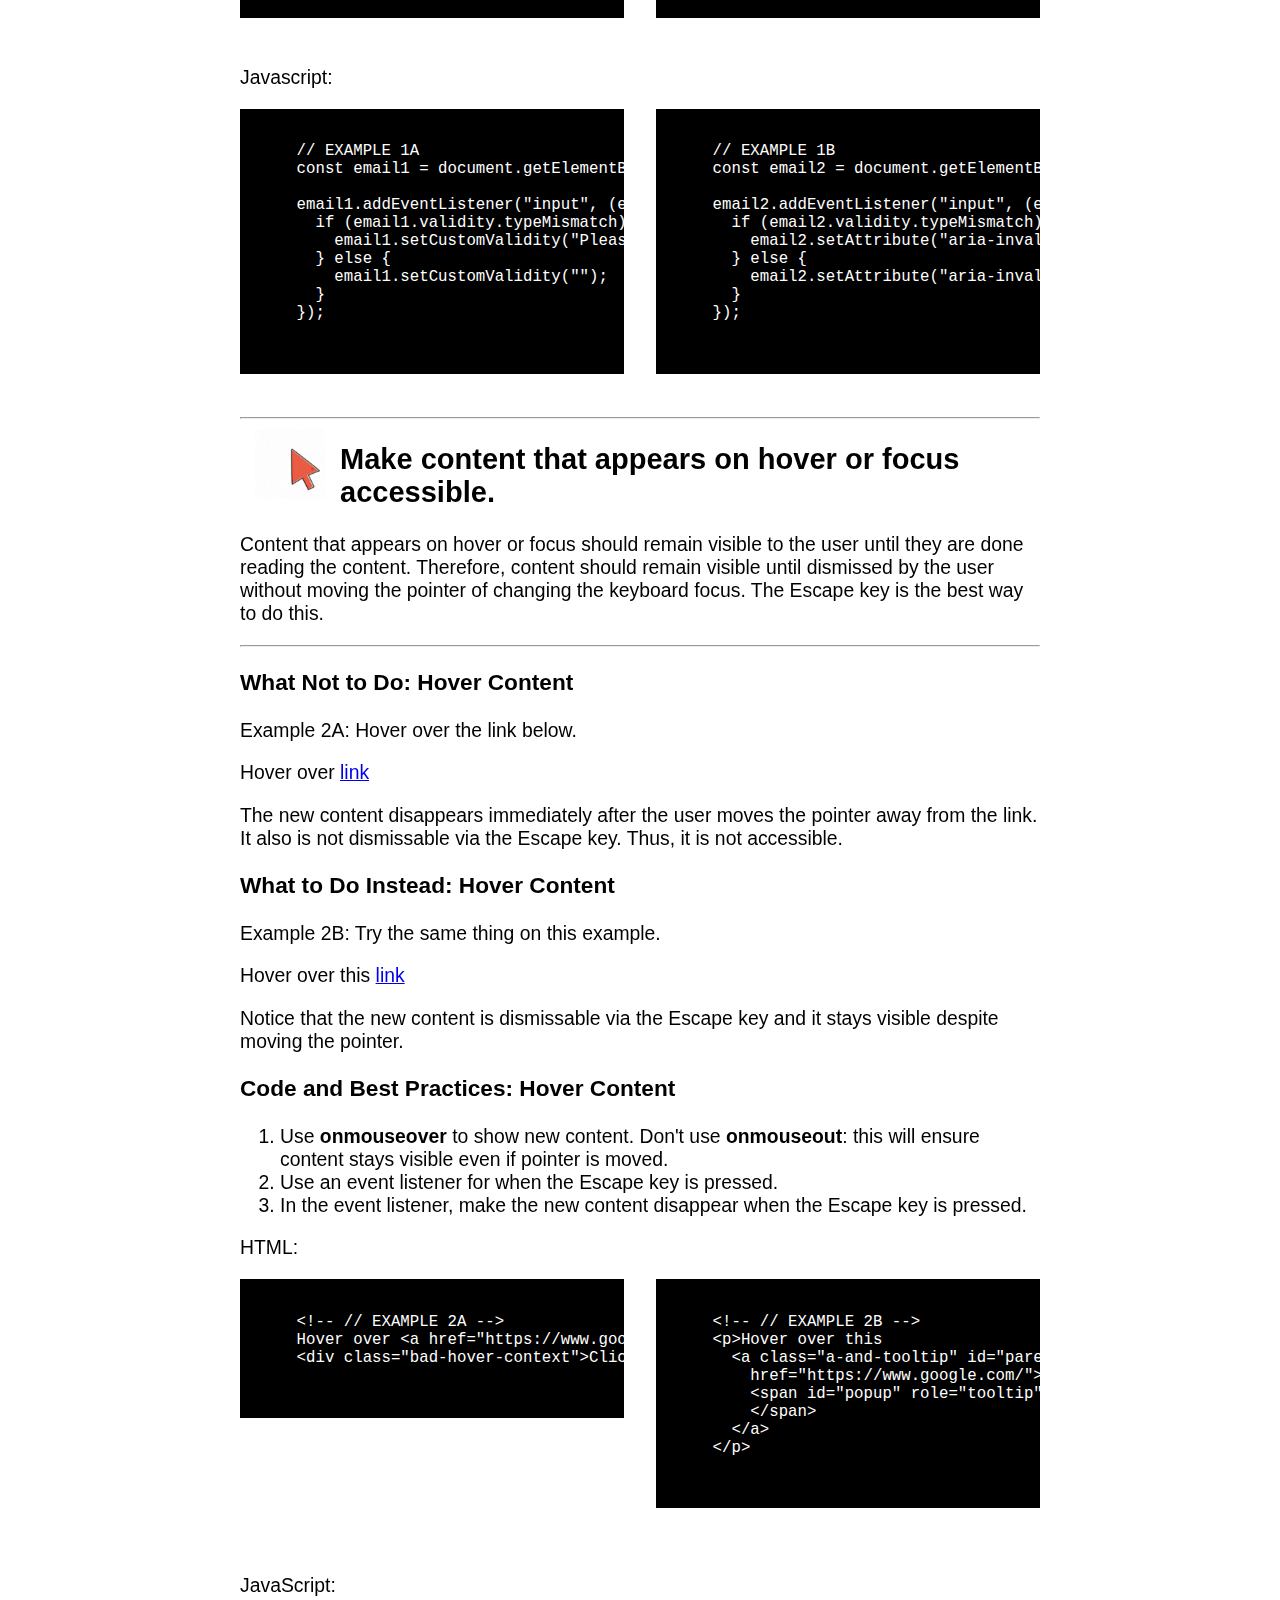
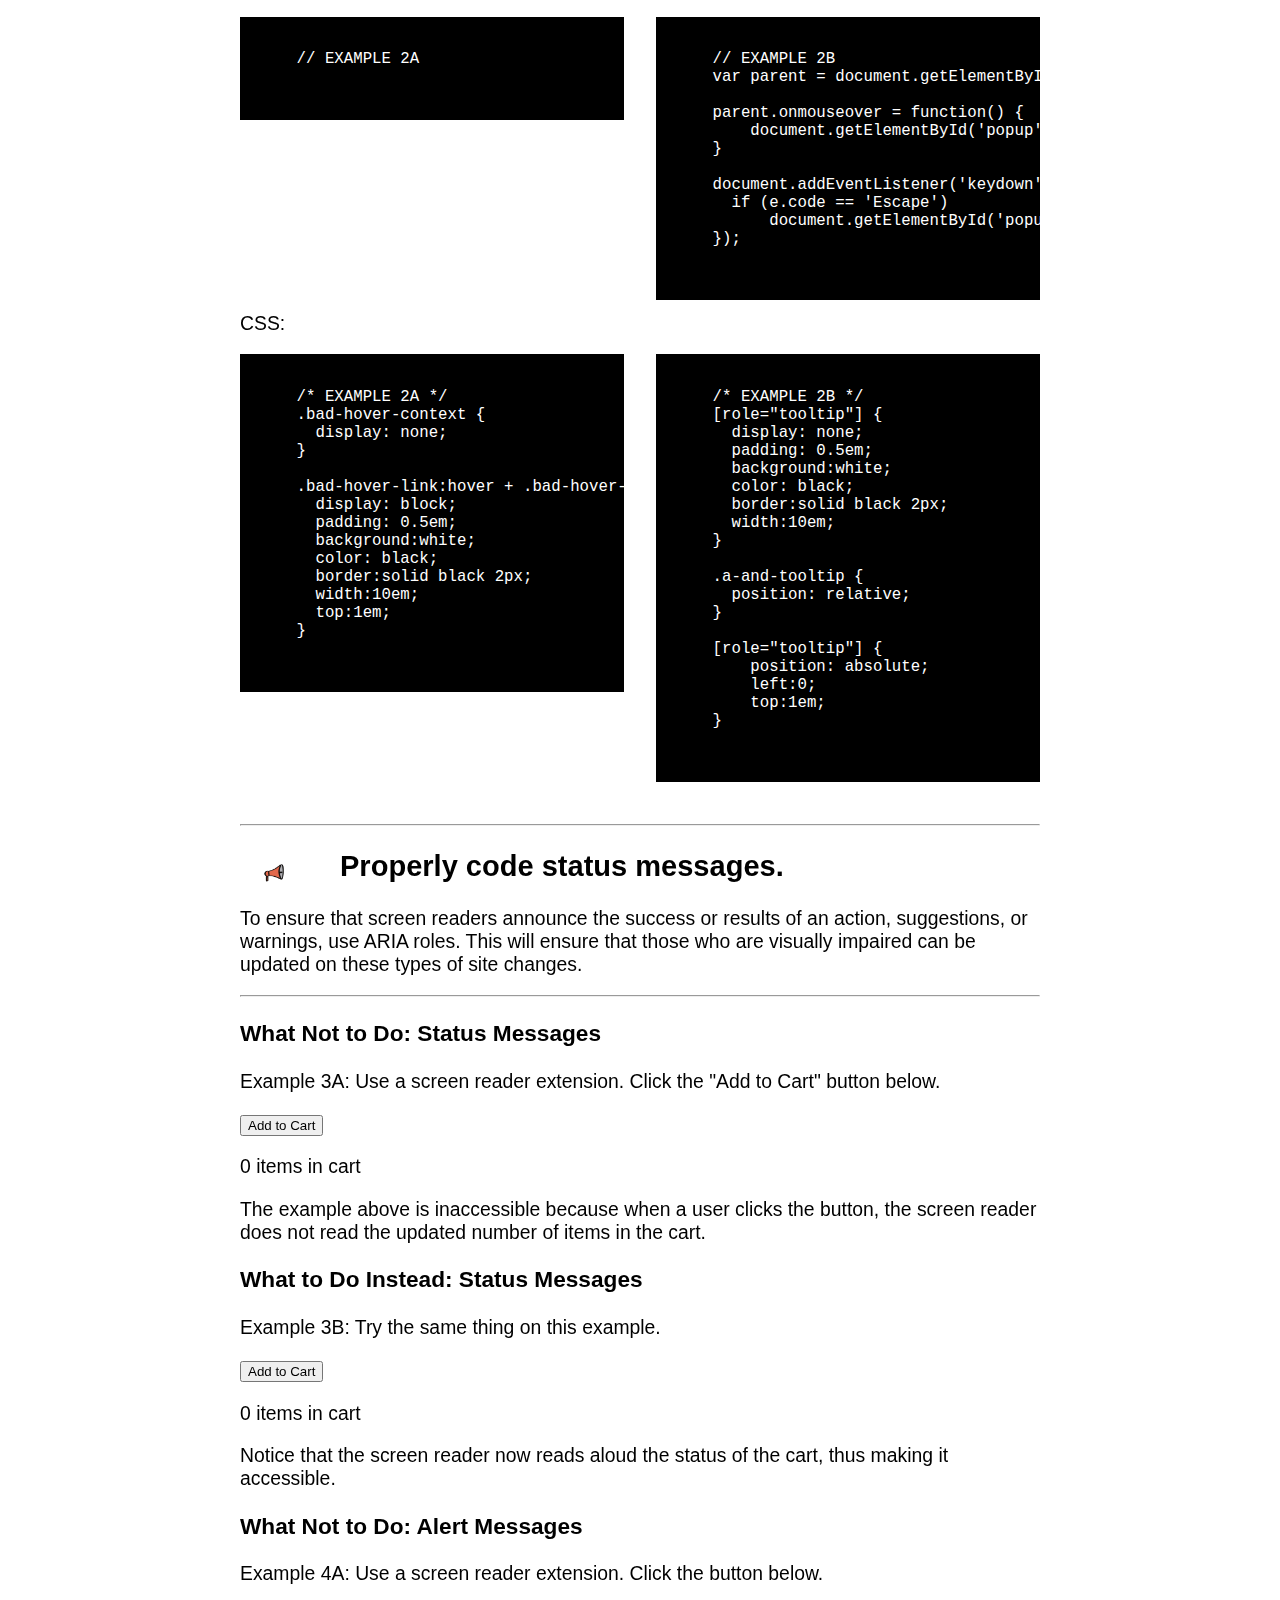
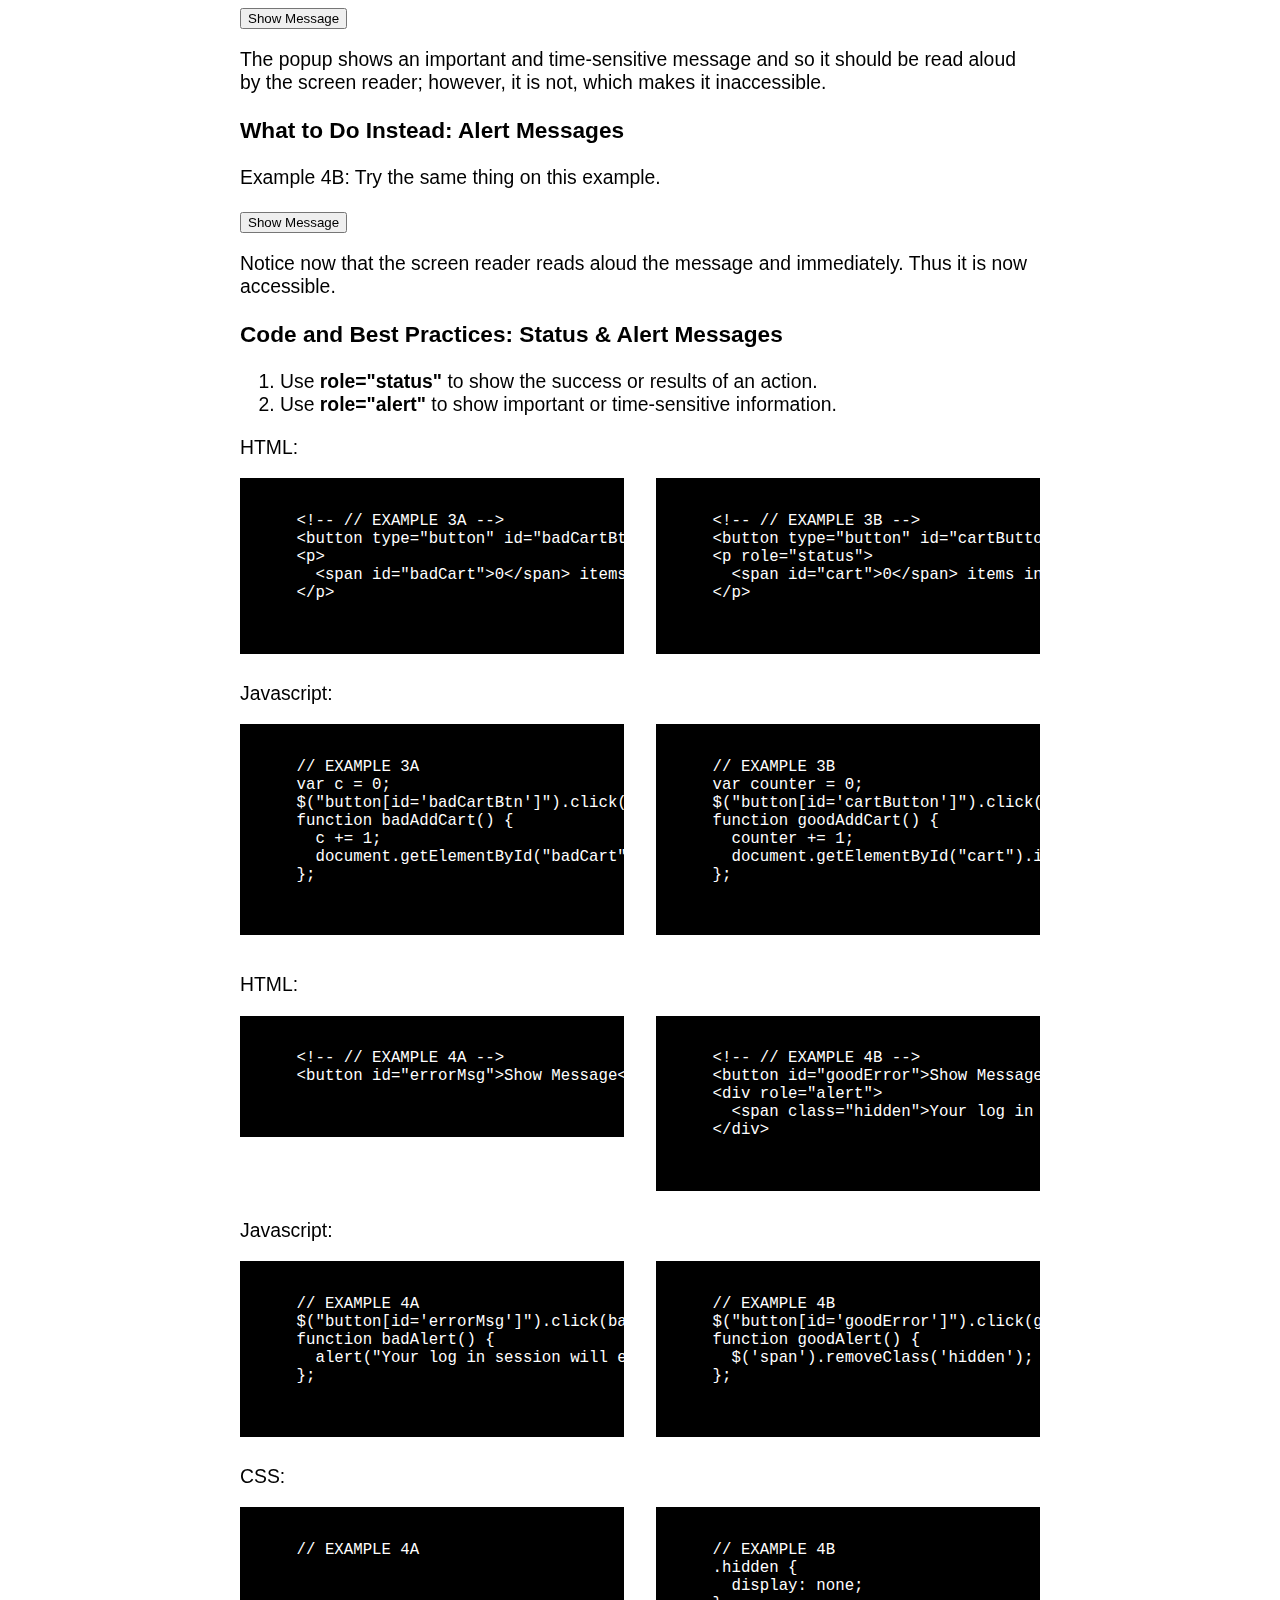
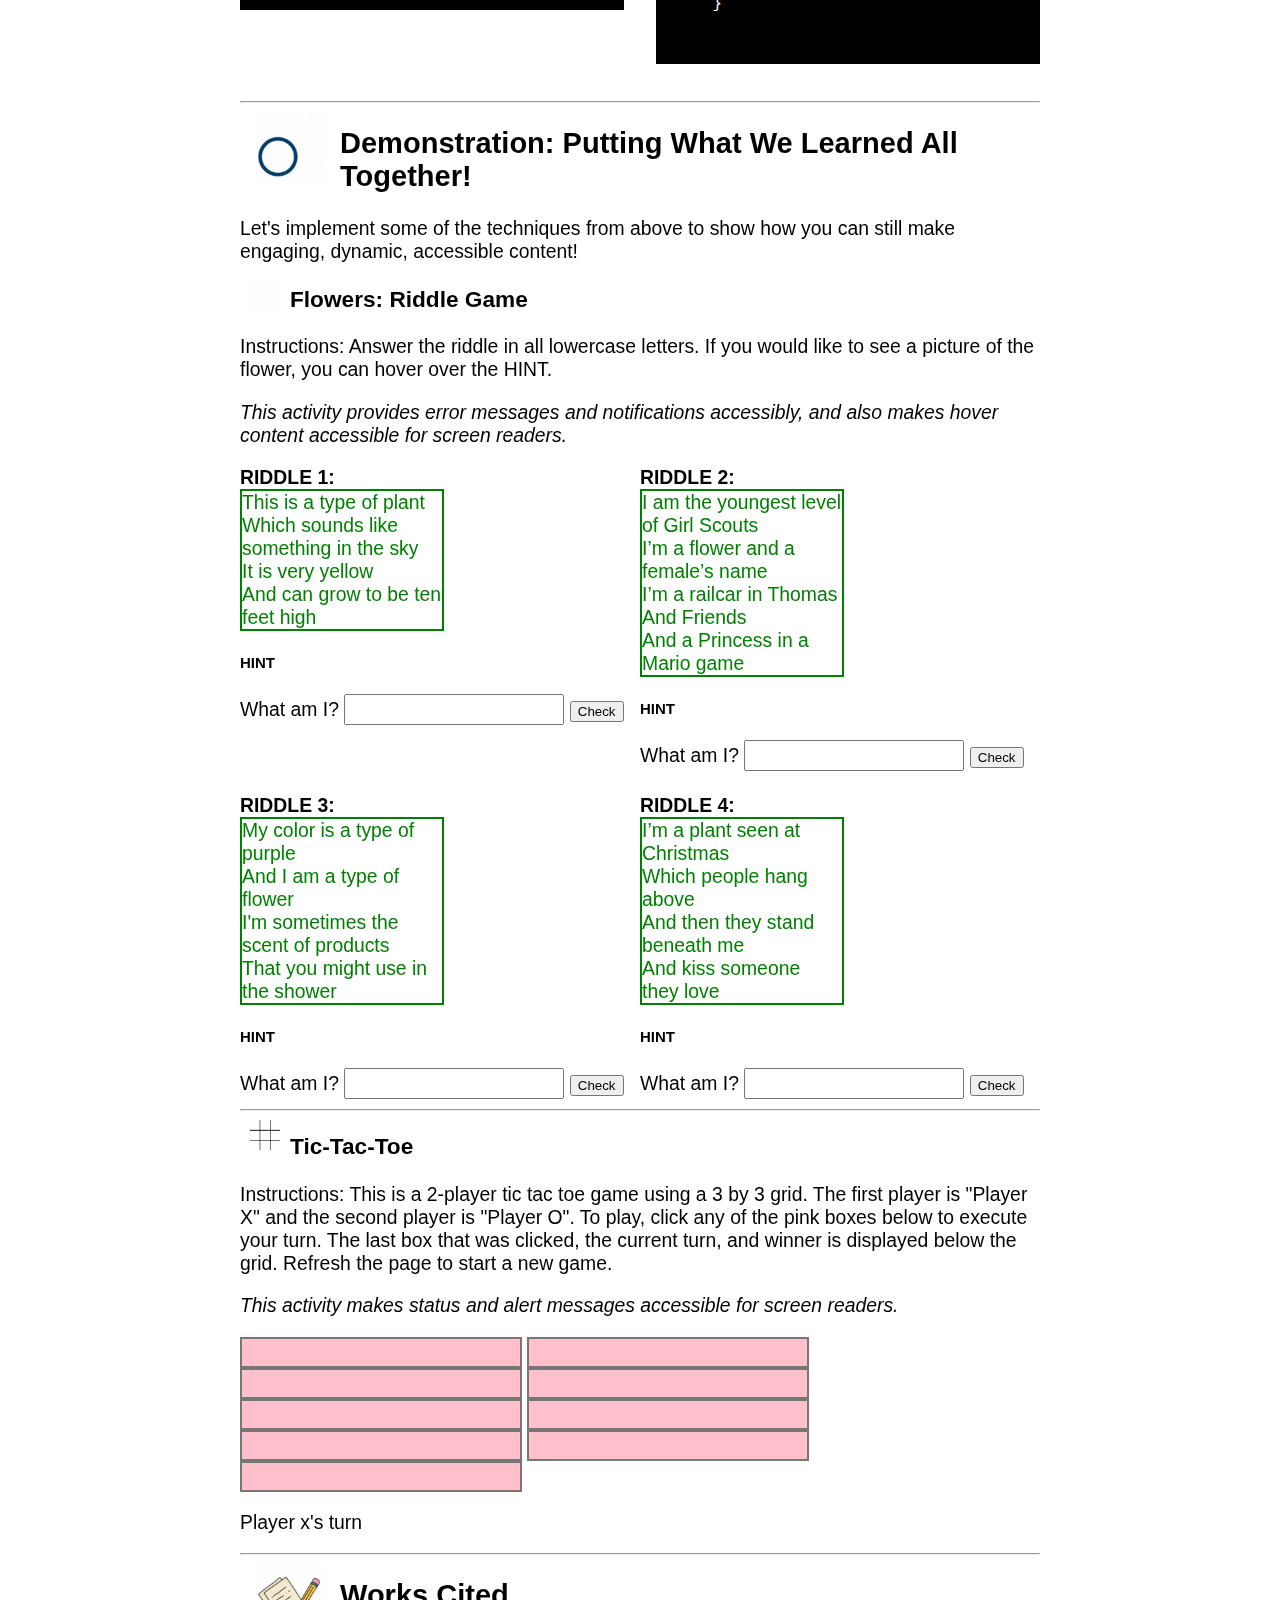
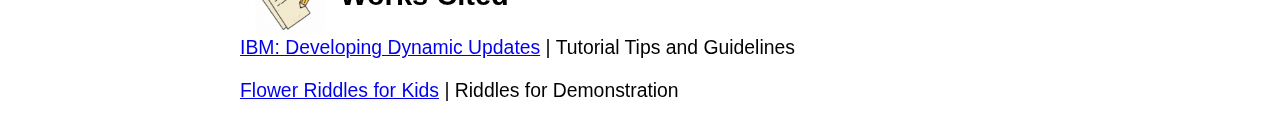
==== commit ae43888d: "fixed bug in tictactoe" ====
--- a/index.html
+++ b/index.html
@@ -656,9 +656,6 @@
   <span id="update">Player x's turn</span>
 </p>
 <div role="alert">
-  <span id="errorAlert"></span>
-</div>
-<div role="alert">
   <span id="gameResult"></span>
 </div>
 <hr>
